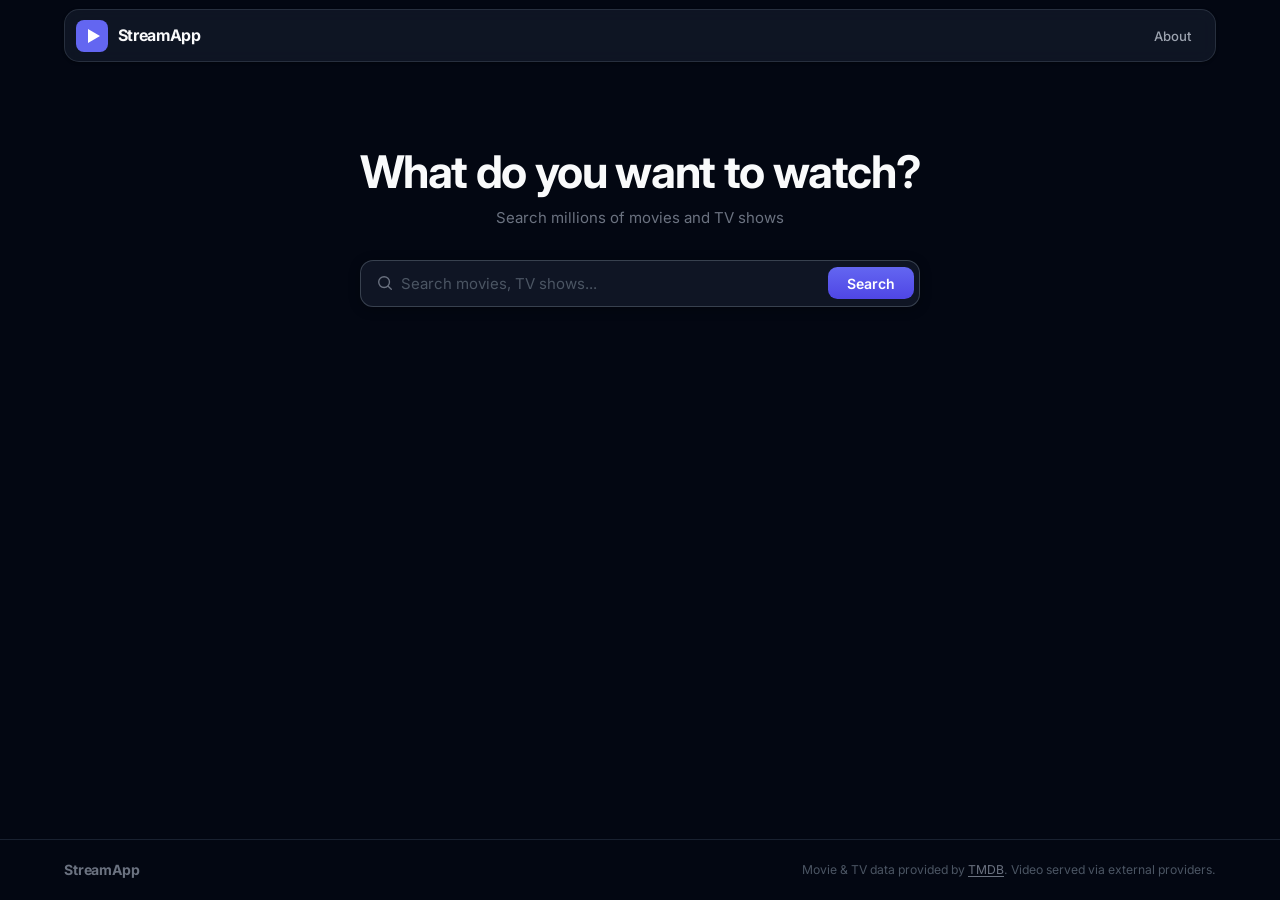
==== index.html @ 938700f7 "Published your App Replit-Commit-Author: Deployment Replit-Commit-Session-Id: 8861c700-a4ac-42d3-ba2" ====
<!DOCTYPE html>
<html lang="en">
<head>
  <meta charset="UTF-8" />
  <meta name="viewport" content="width=device-width, initial-scale=1.0" />
  <title>StreamApp — Watch Movies &amp; TV</title>
  <link rel="stylesheet" href="css/styles.css" />
  <link rel="preconnect" href="https://fonts.googleapis.com" />
  <link rel="preconnect" href="https://fonts.gstatic.com" crossorigin />
  <link href="https://fonts.googleapis.com/css2?family=Inter:wght@400;500;600;700&display=swap" rel="stylesheet" />
</head>
<body class="bg-gray-950 text-gray-100 min-h-screen flex flex-col">

  <!-- Navbar -->
  <header id="navbar">
    <div class="navbar-inner">
      <a href="#/" class="logo">
        <svg class="logo-icon" viewBox="0 0 32 32" fill="none" xmlns="http://www.w3.org/2000/svg">
          <rect width="32" height="32" rx="8" fill="#6366f1"/>
          <polygon points="12,9 24,16 12,23" fill="white"/>
        </svg>
        <span class="logo-text">StreamApp</span>
      </a>
      <nav>
        <a href="about.html" class="nav-link">About</a>
      </nav>
    </div>
  </header>

  <!-- App Shell — JS swaps content here -->
  <main id="app" class="flex-1 flex flex-col items-center px-4">

    <!-- ========== SEARCH VIEW (default) ========== -->
    <div id="view-search">

      <section class="search-hero">
        <h1 class="search-title">What do you want to watch?</h1>
        <p class="search-subtitle">Search millions of movies and TV shows</p>
        <form id="search-form" class="search-form" autocomplete="off">
          <div class="search-input-wrap">
            <svg class="search-icon" viewBox="0 0 20 20" fill="none" xmlns="http://www.w3.org/2000/svg">
              <circle cx="9" cy="9" r="6" stroke="#6b7280" stroke-width="1.5"/>
              <path d="M13.5 13.5L17 17" stroke="#6b7280" stroke-width="1.5" stroke-linecap="round"/>
            </svg>
            <input type="text" id="search-input" class="search-input" placeholder="Search movies, TV shows..." spellcheck="false" />
            <button type="submit" class="search-btn">Search</button>
          </div>
        </form>
      </section>

      <section id="results-section" class="results-section hidden">
        <div id="results-header" class="results-header">
          <span id="results-count" class="results-count"></span>
        </div>
        <div id="results-grid" class="results-grid"></div>
        <div id="load-more-wrap" class="load-more-wrap hidden">
          <button id="load-more-btn" class="load-more-btn">Load More</button>
        </div>
      </section>

      <div id="state-empty" class="state-message hidden">
        <svg viewBox="0 0 64 64" fill="none" xmlns="http://www.w3.org/2000/svg" class="state-icon">
          <circle cx="32" cy="32" r="28" stroke="#374151" stroke-width="2"/>
          <path d="M22 32h20M32 22v20" stroke="#374151" stroke-width="2" stroke-linecap="round"/>
        </svg>
        <p>No results found. Try a different search.</p>
      </div>
      <div id="state-loading" class="state-message hidden">
        <div class="spinner"></div>
        <p>Searching...</p>
      </div>
      <div id="state-error" class="state-message hidden">
        <p id="error-text">Something went wrong. Please try again.</p>
      </div>

    </div>
    <!-- END view-search -->

    <!-- ========== MEDIA VIEW (movie or TV) ========== -->
    <div id="view-media" class="view-media hidden">

      <!-- Back link -->
      <div class="media-back-row">
        <a href="#/" id="back-link" class="back-link">
          <svg viewBox="0 0 20 20" fill="none" width="16" height="16"><path d="M13 4L7 10l6 6" stroke="currentColor" stroke-width="1.5" stroke-linecap="round" stroke-linejoin="round"/></svg>
          Back to results
        </a>
      </div>

      <!-- uBlock warning banner (dismissible) -->
      <div id="ublock-banner" class="ublock-banner">
        <svg class="warning-icon" viewBox="0 0 20 20" fill="none" xmlns="http://www.w3.org/2000/svg">
          <path d="M10 2L18.66 17H1.34L10 2Z" stroke="#f59e0b" stroke-width="1.5" stroke-linejoin="round"/>
          <path d="M10 8v4" stroke="#f59e0b" stroke-width="1.5" stroke-linecap="round"/>
          <circle cx="10" cy="14.5" r="0.75" fill="#f59e0b"/>
        </svg>
        <span>Some sources may not work correctly without an ad blocker. We recommend <a href="https://ublockorigin.com" target="_blank" rel="noopener" class="ublock-link">uBlock Origin</a>.</span>
        <button id="ublock-dismiss" class="ublock-dismiss" aria-label="Dismiss">&times;</button>
      </div>

      <!-- Media Header -->
      <div class="media-header">
        <img id="media-poster" src="" alt="" class="media-poster" />
        <div id="media-poster-ph" class="media-poster-ph hidden"></div>
        <div class="media-meta">
          <div class="modal-badge-row">
            <span id="media-badge" class="modal-badge"></span>
            <span id="media-year" class="modal-year"></span>
            <span id="media-rating" class="media-rating"></span>
            <span id="media-genres" class="media-genres"></span>
          </div>
          <h1 id="media-title" class="media-title"></h1>
          <p id="media-overview" class="media-overview"></p>
        </div>
      </div>

      <!-- Source selector row -->
      <div class="source-row">
        <div class="server-group source-row-group">
          <label for="media-source-select">Source</label>
          <select id="media-source-select" class="server-select">
            <option value="alpha">Alpha (VidSrc.cc v2)</option>
            <option value="bravo">Bravo (VidSrc.cc v3)</option>
            <option value="charlie">Charlie (MoviesAPI Club)</option>
            <option value="delta">Delta (MoviesAPI To)</option>
            <option value="echo">Echo (vidsrc-embed.ru)</option>
            <option value="foxtrot">Foxtrot (vidsrc-embed.su)</option>
            <option value="golf">Golf (vidsrcme.su)</option>
            <option value="hotel">Hotel (vsrc.su)</option>
            <option value="india">India (Videasy — Default)</option>
            <option value="juliet">Juliet (Videasy — Netflix Skin)</option>
            <option value="kilo">Kilo (vidfast.pro)</option>
            <option value="lima">Lima (vidfast.in)</option>
            <option value="mike">Mike (vidfast.io)</option>
            <option value="november">November (vidfast.me)</option>
            <option value="oscar">Oscar (vidfast.net)</option>
            <option value="papa">Papa (vidfast.pm)</option>
            <option value="quebec">Quebec (vidfast.xyz)</option>
            <option value="romeo">Romeo (VidLink — Default)</option>
            <option value="sierra">Sierra (VidLink — JW Player)</option>
          </select>
        </div>
        <button id="newtab-btn" class="btn-secondary newtab-btn">
          <svg viewBox="0 0 20 20" fill="none" xmlns="http://www.w3.org/2000/svg" width="14" height="14" style="flex-shrink:0">
            <path d="M11 3H17V9" stroke="currentColor" stroke-width="1.5" stroke-linecap="round" stroke-linejoin="round"/>
            <path d="M17 3L9 11" stroke="currentColor" stroke-width="1.5" stroke-linecap="round"/>
            <path d="M9 5H4C3.44772 5 3 5.44772 3 6V16C3 16.5523 3.44772 17 4 17H14C14.5523 17 15 16.5523 15 16V11" stroke="currentColor" stroke-width="1.5" stroke-linecap="round"/>
          </svg>
          Open in New Tab
        </button>
      </div>

      <!-- Player -->
      <div class="player-section">
        <div class="iframe-wrap">
          <div class="iframe-spinner" id="iframe-spinner">
            <div class="spinner"></div>
          </div>
          <iframe id="player-iframe" src="" frameborder="0" allowfullscreen
            allow="encrypted-media; autoplay; fullscreen; picture-in-picture"
            title="Video Player"></iframe>
        </div>
      </div>

      <!-- TV: Season Tabs + Episode Grid -->
      <div id="tv-section" class="tv-section hidden">
        <div class="season-tabs-wrap">
          <div id="season-tabs" class="season-tabs"></div>
        </div>
        <div id="episodes-loading" class="state-message hidden">
          <div class="spinner"></div>
          <p>Loading episodes...</p>
        </div>
        <div id="episode-grid" class="episode-grid"></div>
      </div>

    </div>
    <!-- END view-media -->

  </main>

  <!-- Footer -->
  <footer class="site-footer">
    <div class="footer-inner">
      <span class="footer-logo">StreamApp</span>
      <span class="footer-copy">Movie &amp; TV data provided by <a href="https://www.themoviedb.org/" target="_blank" rel="noopener">TMDB</a>. Video served via external providers.</span>
    </div>
  </footer>

  <script src="js/app.js"></script>
</body>
</html>
---- css/styles.css ----
/* ============================================================
   StreamVault — style.css
   Dark theme inspired by Cruip Open React Template
   ============================================================ */

/* ---------- Reset & Base ---------- */
*, *::before, *::after { box-sizing: border-box; margin: 0; padding: 0; }

html { font-size: 15px; -webkit-font-smoothing: antialiased; }

body {
  font-family: 'Inter', system-ui, -apple-system, sans-serif;
  background-color: #030712;
  color: #f3f4f6;
  line-height: 1.6;
}

a { color: inherit; text-decoration: none; }
img { display: block; max-width: 100%; }
button { cursor: pointer; font-family: inherit; }
input, select { font-family: inherit; }

/* ---------- Utility ---------- */
.hidden { display: none !important; }
.flex { display: flex; }
.flex-col { flex-direction: column; }
.flex-1 { flex: 1; }
.items-center { align-items: center; }
.justify-center { justify-content: center; }
.min-h-screen { min-height: 100vh; }
.px-4 { padding-left: 1rem; padding-right: 1rem; }
.py-16 { padding-top: 4rem; padding-bottom: 4rem; }
.mt-3 { margin-top: 0.75rem; }
.text-sm { font-size: 0.875rem; }
.text-gray-400 { color: #9ca3af; }
.inline-flex { display: inline-flex; }
.gap-2 { gap: 0.5rem; }

/* ---------- Navbar ---------- */
#navbar {
  position: sticky;
  top: 0;
  z-index: 50;
  padding: 0.625rem 1rem;
  background: transparent;
}

.navbar-inner {
  max-width: 1152px;
  margin: 0 auto;
  display: flex;
  align-items: center;
  justify-content: space-between;
  height: 3.5rem;
  padding: 0 0.75rem;
  border-radius: 1rem;
  background: rgba(17, 24, 39, 0.85);
  backdrop-filter: blur(8px);
  -webkit-backdrop-filter: blur(8px);
  border: 1px solid rgba(55, 65, 81, 0.6);
  box-shadow: 0 1px 3px rgba(0,0,0,0.4);
}

.logo {
  display: flex;
  align-items: center;
  gap: 0.625rem;
  text-decoration: none;
}

.logo-icon {
  width: 32px;
  height: 32px;
  flex-shrink: 0;
}

.logo-text {
  font-size: 1.0625rem;
  font-weight: 700;
  color: #f9fafb;
  letter-spacing: -0.02em;
}

.nav-link {
  font-size: 0.875rem;
  font-weight: 500;
  color: #9ca3af;
  padding: 0.375rem 0.875rem;
  border-radius: 0.5rem;
  transition: color 0.15s, background 0.15s;
  text-decoration: none;
}

.nav-link:hover,
.nav-link.active {
  color: #f3f4f6;
  background: rgba(55, 65, 81, 0.5);
}

/* ---------- Search Hero ---------- */
.search-hero {
  display: flex;
  flex-direction: column;
  align-items: center;
  justify-content: center;
  padding: 5rem 0 3rem;
  width: 100%;
  max-width: 680px;
  text-align: center;
}

.search-title {
  font-size: clamp(1.75rem, 5vw, 3rem);
  font-weight: 700;
  letter-spacing: -0.03em;
  color: #f9fafb;
  margin-bottom: 0.5rem;
  line-height: 1.15;
}

.search-subtitle {
  font-size: 1rem;
  color: #6b7280;
  margin-bottom: 2rem;
}

.search-form {
  width: 100%;
}

.search-input-wrap {
  display: flex;
  align-items: center;
  background: rgba(17, 24, 39, 0.9);
  border: 1px solid rgba(75, 85, 99, 0.7);
  border-radius: 0.875rem;
  padding: 0.375rem 0.375rem 0.375rem 1rem;
  gap: 0.5rem;
  transition: border-color 0.2s, box-shadow 0.2s;
  box-shadow: 0 2px 12px rgba(0,0,0,0.3);
}

.search-input-wrap:focus-within {
  border-color: #6366f1;
  box-shadow: 0 0 0 3px rgba(99, 102, 241, 0.15), 0 2px 12px rgba(0,0,0,0.3);
}

.search-icon {
  width: 18px;
  height: 18px;
  flex-shrink: 0;
}

.search-input {
  flex: 1;
  background: transparent;
  border: none;
  outline: none;
  color: #f3f4f6;
  font-size: 1rem;
  padding: 0.5rem 0;
  min-width: 0;
}

.search-input::placeholder { color: #4b5563; }

.search-btn {
  background: linear-gradient(to bottom, #6366f1, #4f46e5);
  color: #fff;
  border: none;
  border-radius: 0.625rem;
  padding: 0.5rem 1.25rem;
  font-size: 0.9375rem;
  font-weight: 600;
  transition: opacity 0.15s, transform 0.1s;
  white-space: nowrap;
  flex-shrink: 0;
}

.search-btn:hover { opacity: 0.9; }
.search-btn:active { transform: scale(0.97); }

/* ---------- Results ---------- */
.results-section {
  width: 100%;
  max-width: 1152px;
  padding-bottom: 4rem;
}

.results-header {
  display: flex;
  align-items: center;
  justify-content: space-between;
  margin-bottom: 1.25rem;
  padding: 0 0.25rem;
}

.results-count {
  font-size: 0.875rem;
  color: #6b7280;
}

.results-grid {
  display: grid;
  grid-template-columns: repeat(5, 1fr);
  gap: 1rem;
}

@media (max-width: 1100px) {
  .results-grid { grid-template-columns: repeat(4, 1fr); }
}
@media (max-width: 860px) {
  .results-grid { grid-template-columns: repeat(3, 1fr); }
}
@media (max-width: 600px) {
  .results-grid {
    grid-template-columns: repeat(2, minmax(0, 1fr));
    gap: 0.625rem;
  }
  .card-body {
    padding: 0.5rem 0.625rem 0.625rem;
  }
  .card-title {
    font-size: 0.8125rem;
  }
  .card-year {
    font-size: 0.6875rem;
  }
}
}

/* ---------- Card ---------- */
.card {
  background: rgba(17, 24, 39, 0.8);
  border: 1px solid rgba(55, 65, 81, 0.5);
  border-radius: 0.875rem;
  overflow: hidden;
  cursor: pointer;
  transition: transform 0.2s, border-color 0.2s, box-shadow 0.2s;
  display: flex;
  flex-direction: column;
}

.card:hover {
  transform: translateY(-4px);
  border-color: rgba(99, 102, 241, 0.5);
  box-shadow: 0 8px 24px rgba(0,0,0,0.4);
}

.card-poster-wrap {
  position: relative;
  aspect-ratio: 2/3;
  background: #111827;
  overflow: hidden;
}

.card-poster {
  width: 100%;
  height: 100%;
  object-fit: cover;
  transition: transform 0.3s;
}

.card:hover .card-poster { transform: scale(1.04); }

.card-placeholder {
  width: 100%;
  height: 100%;
  display: flex;
  align-items: center;
  justify-content: center;
  background: linear-gradient(135deg, #1f2937 0%, #111827 100%);
  padding: 1rem;
  text-align: center;
  font-size: 0.8125rem;
  color: #6b7280;
  font-weight: 500;
  line-height: 1.4;
}

.card-type-badge {
  position: absolute;
  top: 0.5rem;
  left: 0.5rem;
  font-size: 0.6875rem;
  font-weight: 600;
  text-transform: uppercase;
  letter-spacing: 0.05em;
  padding: 0.2rem 0.5rem;
  border-radius: 0.375rem;
  backdrop-filter: blur(4px);
}

.badge-movie {
  background: rgba(99, 102, 241, 0.85);
  color: #e0e7ff;
}

.badge-tv {
  background: rgba(16, 185, 129, 0.85);
  color: #d1fae5;
}

.card-body {
  padding: 0.625rem 0.75rem 0.75rem;
  flex: 1;
  display: flex;
  flex-direction: column;
  gap: 0.2rem;
}

.card-title {
  font-size: 0.875rem;
  font-weight: 600;
  color: #f3f4f6;
  line-height: 1.35;
  display: -webkit-box;
  -webkit-line-clamp: 2;
  -webkit-box-orient: vertical;
  overflow: hidden;
}

.card-year {
  font-size: 0.75rem;
  color: #6b7280;
}

/* ---------- Load More ---------- */
.load-more-wrap {
  display: flex;
  justify-content: center;
  margin-top: 2rem;
}

.load-more-btn {
  background: rgba(17, 24, 39, 0.9);
  border: 1px solid rgba(75, 85, 99, 0.6);
  color: #d1d5db;
  padding: 0.625rem 2rem;
  border-radius: 0.625rem;
  font-size: 0.9375rem;
  font-weight: 500;
  transition: border-color 0.15s, color 0.15s, background 0.15s;
}

.load-more-btn:hover {
  border-color: #6366f1;
  color: #a5b4fc;
  background: rgba(99, 102, 241, 0.08);
}

/* ---------- State Messages ---------- */
.state-message {
  display: flex;
  flex-direction: column;
  align-items: center;
  gap: 1rem;
  padding: 4rem 1rem;
  color: #6b7280;
  font-size: 0.9375rem;
}

.state-icon {
  width: 64px;
  height: 64px;
  opacity: 0.4;
}

.spinner {
  width: 36px;
  height: 36px;
  border: 3px solid rgba(99, 102, 241, 0.2);
  border-top-color: #6366f1;
  border-radius: 50%;
  animation: spin 0.7s linear infinite;
}

@keyframes spin { to { transform: rotate(360deg); } }

/* ---------- Modal ---------- */
.modal-overlay {
  position: fixed;
  inset: 0;
  z-index: 100;
  background: rgba(3, 7, 18, 0.85);
  backdrop-filter: blur(4px);
  -webkit-backdrop-filter: blur(4px);
  display: flex;
  align-items: center;
  justify-content: center;
  padding: 1rem;
  animation: fadeIn 0.15s ease;
}

@keyframes fadeIn { from { opacity: 0; } to { opacity: 1; } }

.modal-box {
  background: #0f172a;
  border: 1px solid rgba(55, 65, 81, 0.7);
  border-radius: 1.25rem;
  width: 100%;
  max-width: 680px;
  max-height: 90vh;
  overflow-y: auto;
  position: relative;
  box-shadow: 0 24px 64px rgba(0,0,0,0.6);
  animation: slideUp 0.2s ease;
}

@keyframes slideUp {
  from { transform: translateY(16px); opacity: 0; }
  to   { transform: translateY(0);    opacity: 1; }
}

.modal-close {
  position: absolute;
  top: 0.875rem;
  right: 0.875rem;
  z-index: 10;
  background: rgba(55, 65, 81, 0.6);
  border: none;
  color: #9ca3af;
  width: 2rem;
  height: 2rem;
  border-radius: 50%;
  font-size: 1.25rem;
  line-height: 1;
  display: flex;
  align-items: center;
  justify-content: center;
  transition: background 0.15s, color 0.15s;
}

.modal-close:hover {
  background: rgba(99, 102, 241, 0.3);
  color: #f3f4f6;
}

.modal-content {
  display: flex;
  gap: 1.5rem;
  padding: 1.5rem;
}

@media (max-width: 520px) {
  .modal-content { flex-direction: column; }
}

.modal-poster-wrap {
  flex-shrink: 0;
  width: 140px;
}

@media (max-width: 520px) {
  .modal-poster-wrap { width: 100%; max-width: 160px; }
}

.modal-poster {
  width: 100%;
  border-radius: 0.625rem;
  aspect-ratio: 2/3;
  object-fit: cover;
  border: 1px solid rgba(55, 65, 81, 0.5);
}

.modal-poster-placeholder {
  width: 100%;
  aspect-ratio: 2/3;
  border-radius: 0.625rem;
  background: linear-gradient(135deg, #1f2937 0%, #111827 100%);
  border: 1px solid rgba(55, 65, 81, 0.5);
  display: flex;
  align-items: center;
  justify-content: center;
  padding: 0.75rem;
  text-align: center;
  font-size: 0.8125rem;
  color: #6b7280;
  font-weight: 500;
}

.modal-info {
  flex: 1;
  display: flex;
  flex-direction: column;
  gap: 0.875rem;
  min-width: 0;
}

.modal-badge-row {
  display: flex;
  align-items: center;
  gap: 0.5rem;
}

.modal-badge {
  font-size: 0.6875rem;
  font-weight: 600;
  text-transform: uppercase;
  letter-spacing: 0.05em;
  padding: 0.2rem 0.6rem;
  border-radius: 0.375rem;
}

.modal-year {
  font-size: 0.875rem;
  color: #6b7280;
}

.modal-title {
  font-size: 1.375rem;
  font-weight: 700;
  letter-spacing: -0.02em;
  color: #f9fafb;
  line-height: 1.25;
}

.modal-overview {
  font-size: 0.875rem;
  color: #9ca3af;
  line-height: 1.6;
  display: -webkit-box;
  -webkit-line-clamp: 4;
  -webkit-box-orient: vertical;
  overflow: hidden;
}

/* TV Controls */
.tv-controls { }

.tv-inputs {
  display: flex;
  gap: 0.75rem;
}

.input-group {
  display: flex;
  flex-direction: column;
  gap: 0.3rem;
}

.input-group label {
  font-size: 0.75rem;
  font-weight: 500;
  color: #9ca3af;
  text-transform: uppercase;
  letter-spacing: 0.05em;
}

.num-input {
  width: 80px;
  background: rgba(17, 24, 39, 0.9);
  border: 1px solid rgba(75, 85, 99, 0.6);
  border-radius: 0.5rem;
  color: #f3f4f6;
  padding: 0.4rem 0.625rem;
  font-size: 0.9375rem;
  font-weight: 600;
  outline: none;
  transition: border-color 0.15s;
  -moz-appearance: textfield;
}

.num-input::-webkit-inner-spin-button,
.num-input::-webkit-outer-spin-button { -webkit-appearance: none; }

.num-input:focus { border-color: #6366f1; }

/* Server Select */
.server-group {
  display: flex;
  flex-direction: column;
  gap: 0.3rem;
}

.server-group label {
  font-size: 0.75rem;
  font-weight: 500;
  color: #9ca3af;
  text-transform: uppercase;
  letter-spacing: 0.05em;
}

.server-select {
  background: rgba(17, 24, 39, 0.9);
  border: 1px solid rgba(75, 85, 99, 0.6);
  border-radius: 0.5rem;
  color: #f3f4f6;
  padding: 0.5rem 0.75rem;
  font-size: 0.9375rem;
  outline: none;
  transition: border-color 0.15s;
  cursor: pointer;
  width: 100%;
  appearance: none;
  -webkit-appearance: none;
  background-image: url("data:image/svg+xml,%3Csvg xmlns='http://www.w3.org/2000/svg' width='12' height='8' viewBox='0 0 12 8'%3E%3Cpath d='M1 1l5 5 5-5' stroke='%236b7280' stroke-width='1.5' fill='none' stroke-linecap='round' stroke-linejoin='round'/%3E%3C/svg%3E");
  background-repeat: no-repeat;
  background-position: right 0.75rem center;
  padding-right: 2.25rem;
}

.server-select:focus { border-color: #6366f1; }

/* Warning Banner */
.warning-banner {
  display: flex;
  align-items: flex-start;
  gap: 0.625rem;
  background: rgba(245, 158, 11, 0.08);
  border: 1px solid rgba(245, 158, 11, 0.25);
  border-radius: 0.625rem;
  padding: 0.625rem 0.875rem;
  font-size: 0.8125rem;
  color: #fcd34d;
  line-height: 1.5;
}

.warning-icon {
  width: 18px;
  height: 18px;
  flex-shrink: 0;
  margin-top: 1px;
}

.warning-banner strong { color: #fbbf24; }

/* Modal Actions */
.modal-actions {
  display: flex;
  align-items: center;
  gap: 0.75rem;
  flex-wrap: wrap;
}

/* ---------- Buttons ---------- */
.btn-primary {
  display: inline-flex;
  align-items: center;
  gap: 0.5rem;
  background: linear-gradient(to bottom, #6366f1, #4f46e5);
  color: #fff;
  border: none;
  border-radius: 0.625rem;
  padding: 0.625rem 1.375rem;
  font-size: 0.9375rem;
  font-weight: 600;
  transition: opacity 0.15s, transform 0.1s;
  text-decoration: none;
  cursor: pointer;
}

.btn-primary:hover { opacity: 0.9; }
.btn-primary:active { transform: scale(0.97); }

.btn-icon {
  width: 16px;
  height: 16px;
  flex-shrink: 0;
}

.btn-secondary {
  background: rgba(55, 65, 81, 0.5);
  border: 1px solid rgba(75, 85, 99, 0.5);
  color: #9ca3af;
  border-radius: 0.625rem;
  padding: 0.625rem 1rem;
  font-size: 0.875rem;
  font-weight: 500;
  transition: background 0.15s, color 0.15s;
}

.btn-secondary:hover {
  background: rgba(75, 85, 99, 0.5);
  color: #d1d5db;
}

/* ---------- Footer ---------- */
.site-footer {
  border-top: 1px solid rgba(31, 41, 55, 0.8);
  padding: 1.25rem 1rem;
}

.footer-inner {
  max-width: 1152px;
  margin: 0 auto;
  display: flex;
  align-items: center;
  justify-content: space-between;
  gap: 1rem;
  flex-wrap: wrap;
}

.footer-logo {
  font-size: 0.9375rem;
  font-weight: 700;
  color: #6b7280;
  letter-spacing: -0.01em;
}

.footer-copy {
  font-size: 0.8125rem;
  color: #4b5563;
}

.footer-copy a {
  color: #6b7280;
  text-decoration: underline;
  text-underline-offset: 2px;
  transition: color 0.15s;
}

.footer-copy a:hover { color: #9ca3af; }

/* ---------- About Page ---------- */
.about-container {
  width: 100%;
  max-width: 680px;
  display: flex;
  flex-direction: column;
  gap: 1.25rem;
}

.about-title {
  font-size: clamp(1.75rem, 5vw, 2.5rem);
  font-weight: 700;
  letter-spacing: -0.03em;
  color: #f9fafb;
  margin-bottom: 0.5rem;
}

.about-card {
  background: rgba(17, 24, 39, 0.8);
  border: 1px solid rgba(55, 65, 81, 0.5);
  border-radius: 1rem;
  padding: 1.5rem;
  display: flex;
  flex-direction: column;
  gap: 0.75rem;
}

.about-section-title {
  font-size: 1.0625rem;
  font-weight: 600;
  color: #f3f4f6;
  letter-spacing: -0.01em;
}

.about-card p {
  font-size: 0.9375rem;
  color: #9ca3af;
  line-height: 1.7;
}

.about-link {
  color: #818cf8;
  text-decoration: underline;
  text-underline-offset: 2px;
  transition: color 0.15s;
}

.about-link:hover { color: #a5b4fc; }

.tmdb-badge {
  display: flex;
  align-items: center;
  gap: 0.875rem;
  background: rgba(3, 7, 18, 0.5);
  border: 1px solid rgba(55, 65, 81, 0.4);
  border-radius: 0.625rem;
  padding: 0.75rem 1rem;
  font-size: 0.8125rem;
  color: #6b7280;
}

.tmdb-logo {
  height: 20px;
  width: auto;
  flex-shrink: 0;
  filter: brightness(0.8);
}

.server-list {
  list-style: none;
  display: flex;
  flex-direction: column;
  gap: 0.5rem;
  font-size: 0.9375rem;
  color: #9ca3af;
}

.server-list li {
  display: flex;
  align-items: center;
  gap: 0.5rem;
}

.server-list li::before {
  content: '';
  width: 6px;
  height: 6px;
  border-radius: 50%;
  background: #6366f1;
  flex-shrink: 0;
}

.server-name {
  font-weight: 600;
  color: #c7d2fe;
}

.about-back {
  margin-top: 0.5rem;
}

/* ---------- Scrollbar ---------- */
::-webkit-scrollbar { width: 6px; height: 6px; }
::-webkit-scrollbar-track { background: #030712; }
::-webkit-scrollbar-thumb { background: #1f2937; border-radius: 3px; }
::-webkit-scrollbar-thumb:hover { background: #374151; }
/* ============================================================
   StreamApp — styles.css ADDITIONS
   Player overlay & iframe container
   ============================================================ */

/* ---------- Player Overlay ---------- */
.player-overlay {
  position: fixed;
  inset: 0;
  z-index: 200;
  background: rgba(3, 7, 18, 0.96);
  backdrop-filter: blur(6px);
  -webkit-backdrop-filter: blur(6px);
  display: flex;
  align-items: center;
  justify-content: center;
  padding: 0.75rem;
  animation: fadeIn 0.15s ease;
}

.player-box {
  background: #0a0f1e;
  border: 1px solid rgba(55, 65, 81, 0.7);
  border-radius: 1.25rem;
  width: 100%;
  max-width: 1100px;
  max-height: 96vh;
  overflow-y: auto;
  display: flex;
  flex-direction: column;
  box-shadow: 0 32px 80px rgba(0,0,0,0.7);
  animation: slideUp 0.2s ease;
}

/* ---------- Player Header ---------- */
.player-header {
  display: flex;
  align-items: center;
  justify-content: space-between;
  padding: 0.875rem 1.125rem;
  border-bottom: 1px solid rgba(55, 65, 81, 0.4);
  gap: 0.75rem;
  flex-shrink: 0;
}

.player-header-left {
  display: flex;
  align-items: center;
  gap: 0.75rem;
  min-width: 0;
}

.player-thumb {
  width: 36px;
  height: 54px;
  object-fit: cover;
  border-radius: 0.375rem;
  border: 1px solid rgba(55, 65, 81, 0.5);
  flex-shrink: 0;
}

.player-meta {
  display: flex;
  flex-direction: column;
  gap: 0.2rem;
  min-width: 0;
}

.player-title-row {
  display: flex;
  align-items: center;
  gap: 0.4rem;
}

.player-title-text {
  font-size: 1rem;
  font-weight: 700;
  color: #f9fafb;
  letter-spacing: -0.01em;
  white-space: nowrap;
  overflow: hidden;
  text-overflow: ellipsis;
}

.player-close-btn {
  position: static;
  flex-shrink: 0;
  margin-left: auto;
}

/* ---------- 16:9 iframe container ---------- */
.iframe-wrap {
  position: relative;
  width: 100%;
  padding-bottom: 56.25%;
  background: #000;
  flex-shrink: 0;
}

.iframe-wrap iframe {
  position: absolute;
  inset: 0;
  width: 100%;
  height: 100%;
  border: none;
}

.iframe-spinner {
  position: absolute;
  inset: 0;
  z-index: 5;
  display: flex;
  align-items: center;
  justify-content: center;
  background: rgba(3, 7, 18, 0.7);
  pointer-events: none;
}

/* ---------- Player Controls Bar ---------- */
.player-controls {
  display: flex;
  align-items: flex-end;
  gap: 0.875rem;
  padding: 0.875rem 1.125rem;
  border-top: 1px solid rgba(55, 65, 81, 0.4);
  flex-wrap: wrap;
  flex-shrink: 0;
}

.player-tv-controls {
  display: flex;
  gap: 0.75rem;
  align-items: flex-end;
}

.player-source-group {
  display: flex;
  flex-direction: column;
  gap: 0.3rem;
  flex: 1;
  min-width: 180px;
}

.player-source-group label {
  font-size: 0.75rem;
  font-weight: 500;
  color: #9ca3af;
  text-transform: uppercase;
  letter-spacing: 0.05em;
}

.player-source-select {
  max-width: 320px;
}

.player-newtab-btn {
  display: inline-flex;
  align-items: center;
  gap: 0.4rem;
  white-space: nowrap;
  flex-shrink: 0;
  align-self: flex-end;
}

@media (max-width: 600px) {
  .player-controls {
    flex-direction: column;
    align-items: stretch;
  }
  .player-source-select { max-width: 100%; }
  .player-newtab-btn { justify-content: center; }
  .player-header { flex-wrap: wrap; }
}
/* ============================================================
   StreamApp — styles.css ADDITIONS
   Media page, episode grid, season tabs, uBlock banner
   ============================================================ */

/* ---------- View Media ---------- */
.view-media {
  width: 100%;
  max-width: 1152px;
  padding-bottom: 3rem;
}

/* ---------- Back Link ---------- */
.media-back-row {
  padding: 1rem 0 0.5rem;
}

.back-link {
  display: inline-flex;
  align-items: center;
  gap: 0.35rem;
  font-size: 0.875rem;
  font-weight: 500;
  color: #9ca3af;
  transition: color 0.15s;
  text-decoration: none;
}

.back-link:hover { color: #c7d2fe; }

/* ---------- uBlock Banner ---------- */
.ublock-banner {
  display: flex;
  align-items: center;
  gap: 0.625rem;
  background: rgba(245, 158, 11, 0.08);
  border: 1px solid rgba(245, 158, 11, 0.25);
  border-radius: 0.625rem;
  padding: 0.625rem 0.875rem;
  font-size: 0.8125rem;
  color: #fcd34d;
  line-height: 1.5;
  margin-bottom: 1rem;
}

.ublock-link {
  color: #fbbf24;
  text-decoration: underline;
  text-underline-offset: 2px;
  font-weight: 600;
}

.ublock-link:hover { color: #fde68a; }

.ublock-dismiss {
  margin-left: auto;
  background: none;
  border: none;
  color: #fcd34d;
  font-size: 1.25rem;
  line-height: 1;
  cursor: pointer;
  padding: 0.25rem;
  opacity: 0.6;
  transition: opacity 0.15s;
  flex-shrink: 0;
}

.ublock-dismiss:hover { opacity: 1; }

/* ---------- Media Header ---------- */
.media-header {
  display: flex;
  gap: 1.5rem;
  margin-bottom: 1.25rem;
}

.media-poster {
  width: 160px;
  flex-shrink: 0;
  border-radius: 0.75rem;
  aspect-ratio: 2/3;
  object-fit: cover;
  border: 1px solid rgba(55, 65, 81, 0.5);
}

.media-poster-ph {
  width: 160px;
  flex-shrink: 0;
  aspect-ratio: 2/3;
  border-radius: 0.75rem;
  background: linear-gradient(135deg, #1f2937 0%, #111827 100%);
  border: 1px solid rgba(55, 65, 81, 0.5);
  display: flex;
  align-items: center;
  justify-content: center;
  padding: 0.75rem;
  text-align: center;
  font-size: 0.8125rem;
  color: #6b7280;
  font-weight: 500;
}

.media-meta {
  flex: 1;
  display: flex;
  flex-direction: column;
  gap: 0.5rem;
  min-width: 0;
  padding-top: 0.25rem;
}

.media-title {
  font-size: 1.75rem;
  font-weight: 700;
  letter-spacing: -0.02em;
  color: #f9fafb;
  line-height: 1.2;
}

.media-overview {
  font-size: 0.9rem;
  color: #9ca3af;
  line-height: 1.65;
  display: -webkit-box;
  -webkit-line-clamp: 4;
  -webkit-box-orient: vertical;
  overflow: hidden;
}

.media-rating {
  font-size: 0.8125rem;
  color: #fbbf24;
  font-weight: 600;
}

.media-genres {
  font-size: 0.8125rem;
  color: #6b7280;
}

@media (max-width: 580px) {
  .media-header { flex-direction: column; align-items: flex-start; }
  .media-poster { width: 120px; }
  .media-poster-ph { width: 120px; }
  .media-title { font-size: 1.375rem; }
}

/* ---------- Source Row ---------- */
.source-row {
  display: flex;
  align-items: flex-end;
  gap: 0.875rem;
  margin-bottom: 1rem;
  flex-wrap: wrap;
}

.source-row-group {
  flex: 1;
  min-width: 200px;
  max-width: 360px;
}

.newtab-btn {
  display: inline-flex;
  align-items: center;
  gap: 0.4rem;
  white-space: nowrap;
  flex-shrink: 0;
}

/* ---------- Player Section ---------- */
.player-section {
  margin-bottom: 1.5rem;
}

.iframe-wrap {
  position: relative;
  width: 100%;
  padding-bottom: 56.25%;
  background: #000;
  border-radius: 0.75rem;
  overflow: hidden;
  border: 1px solid rgba(55, 65, 81, 0.4);
}

.iframe-wrap iframe {
  position: absolute;
  inset: 0;
  width: 100%;
  height: 100%;
  border: none;
}

.iframe-spinner {
  position: absolute;
  inset: 0;
  z-index: 5;
  display: flex;
  align-items: center;
  justify-content: center;
  background: rgba(3, 7, 18, 0.7);
  pointer-events: none;
}

/* ---------- Season Tabs ---------- */
.season-tabs-wrap {
  margin-bottom: 1rem;
  overflow-x: auto;
  -webkit-overflow-scrolling: touch;
  scrollbar-width: none;
}

.season-tabs-wrap::-webkit-scrollbar { display: none; }

.season-tabs {
  display: flex;
  gap: 0.5rem;
  padding: 0.25rem 0;
}

.season-tab {
  background: rgba(17, 24, 39, 0.8);
  border: 1px solid rgba(55, 65, 81, 0.5);
  color: #9ca3af;
  padding: 0.5rem 1.125rem;
  border-radius: 0.625rem;
  font-size: 0.875rem;
  font-weight: 600;
  white-space: nowrap;
  cursor: pointer;
  transition: background 0.15s, color 0.15s, border-color 0.15s;
  flex-shrink: 0;
}

.season-tab:hover {
  color: #f3f4f6;
  border-color: rgba(99, 102, 241, 0.4);
}

.season-tab-active {
  background: rgba(99, 102, 241, 0.15);
  border-color: #6366f1;
  color: #a5b4fc;
}

/* ---------- Episode Grid ---------- */
.episode-grid {
  display: grid;
  grid-template-columns: repeat(auto-fill, minmax(300px, 1fr));
  gap: 0.875rem;
}

@media (max-width: 400px) {
  .episode-grid { grid-template-columns: 1fr; }
}

.ep-card {
  display: flex;
  gap: 0.875rem;
  background: rgba(17, 24, 39, 0.7);
  border: 1px solid rgba(55, 65, 81, 0.4);
  border-radius: 0.75rem;
  overflow: hidden;
  cursor: pointer;
  transition: border-color 0.2s, box-shadow 0.2s, transform 0.15s;
  padding: 0.625rem;
}

.ep-card:hover {
  border-color: rgba(99, 102, 241, 0.5);
  box-shadow: 0 4px 16px rgba(0,0,0,0.3);
  transform: translateY(-2px);
}

.ep-card-active {
  border-color: #6366f1;
  background: rgba(99, 102, 241, 0.08);
  box-shadow: 0 0 0 2px rgba(99, 102, 241, 0.2);
}

.ep-thumb-wrap {
  position: relative;
  width: 140px;
  flex-shrink: 0;
  aspect-ratio: 16/9;
  border-radius: 0.5rem;
  overflow: hidden;
  background: #111827;
}

.ep-thumb {
  width: 100%;
  height: 100%;
  object-fit: cover;
}

.ep-thumb-ph {
  width: 100%;
  height: 100%;
  display: flex;
  align-items: center;
  justify-content: center;
  background: linear-gradient(135deg, #1f2937 0%, #111827 100%);
}

.ep-number {
  position: absolute;
  bottom: 0.3rem;
  left: 0.3rem;
  font-size: 0.6875rem;
  font-weight: 700;
  background: rgba(0,0,0,0.75);
  color: #e5e7eb;
  padding: 0.1rem 0.4rem;
  border-radius: 0.25rem;
  letter-spacing: 0.03em;
}

.ep-info {
  flex: 1;
  display: flex;
  flex-direction: column;
  gap: 0.3rem;
  min-width: 0;
  padding: 0.125rem 0;
}

.ep-title {
  font-size: 0.875rem;
  font-weight: 600;
  color: #f3f4f6;
  line-height: 1.3;
  display: -webkit-box;
  -webkit-line-clamp: 2;
  -webkit-box-orient: vertical;
  overflow: hidden;
}

.ep-desc {
  font-size: 0.75rem;
  color: #6b7280;
  line-height: 1.5;
  display: -webkit-box;
  -webkit-line-clamp: 3;
  -webkit-box-orient: vertical;
  overflow: hidden;
}

@media (max-width: 480px) {
  .ep-thumb-wrap { width: 100px; }
}

/* ---------- TV Section ---------- */
.tv-section {
  margin-top: 0.5rem;
}
/* ============================================================
   About Page — additions
   ============================================================ */

/* Two-column layout for Data & Playback cards */
.about-two-col {
  display: grid;
  grid-template-columns: 1fr 1fr;
  gap: 1.25rem;
}
@media (max-width: 520px) {
  .about-two-col { grid-template-columns: 1fr; }
}

/* Source name pills */
.about-source-pill {
  font-size: 0.8125rem;
  font-weight: 600;
  color: #c7d2fe;
  background: rgba(99, 102, 241, 0.12);
  border: 1px solid rgba(99, 102, 241, 0.25);
  border-radius: 0.5rem;
  padding: 0.25rem 0.625rem;
  letter-spacing: 0.01em;
}

/* Technical card key/value grid */
.about-tech-grid {
  display: flex;
  flex-direction: column;
  gap: 0.5rem;
}
.about-tech-row {
  display: flex;
  gap: 1rem;
  font-size: 0.875rem;
  line-height: 1.5;
}
.about-tech-key {
  font-weight: 600;
  color: #6b7280;
  min-width: 70px;
  flex-shrink: 0;
}
.about-tech-val {
  color: #9ca3af;
}
/* Fix for mobile "zoomed in" / edge-to-edge issue */
@media (max-width: 600px) {
  /* 1. Ensure the main container doesn't allow horizontal scroll */
  body {
    overflow-x: hidden;
    width: 100%;
  }

  /* 2. Force the hero to stay within the screen with a 1rem gap on each side */
  .search-hero {
    padding-left: 1rem !important;
    padding-right: 1rem !important;
    width: 100% !important;
    max-width: 100vw !important;
    box-sizing: border-box;
  }

  /* 3. Ensure the search bar itself doesn't overflow */
  .search-input-wrap {
    width: 100%;
    margin: 0 auto;
  }

  /* 4. Fix the results grid cutting off */
  .results-section {
    padding-left: 1rem !important;
    padding-right: 1rem !important;
    width: 100% !important;
    box-sizing: border-box;
  }

  .results-grid {
    gap: 0.75rem; /* Slightly tighter gap for small screens */
  }
}
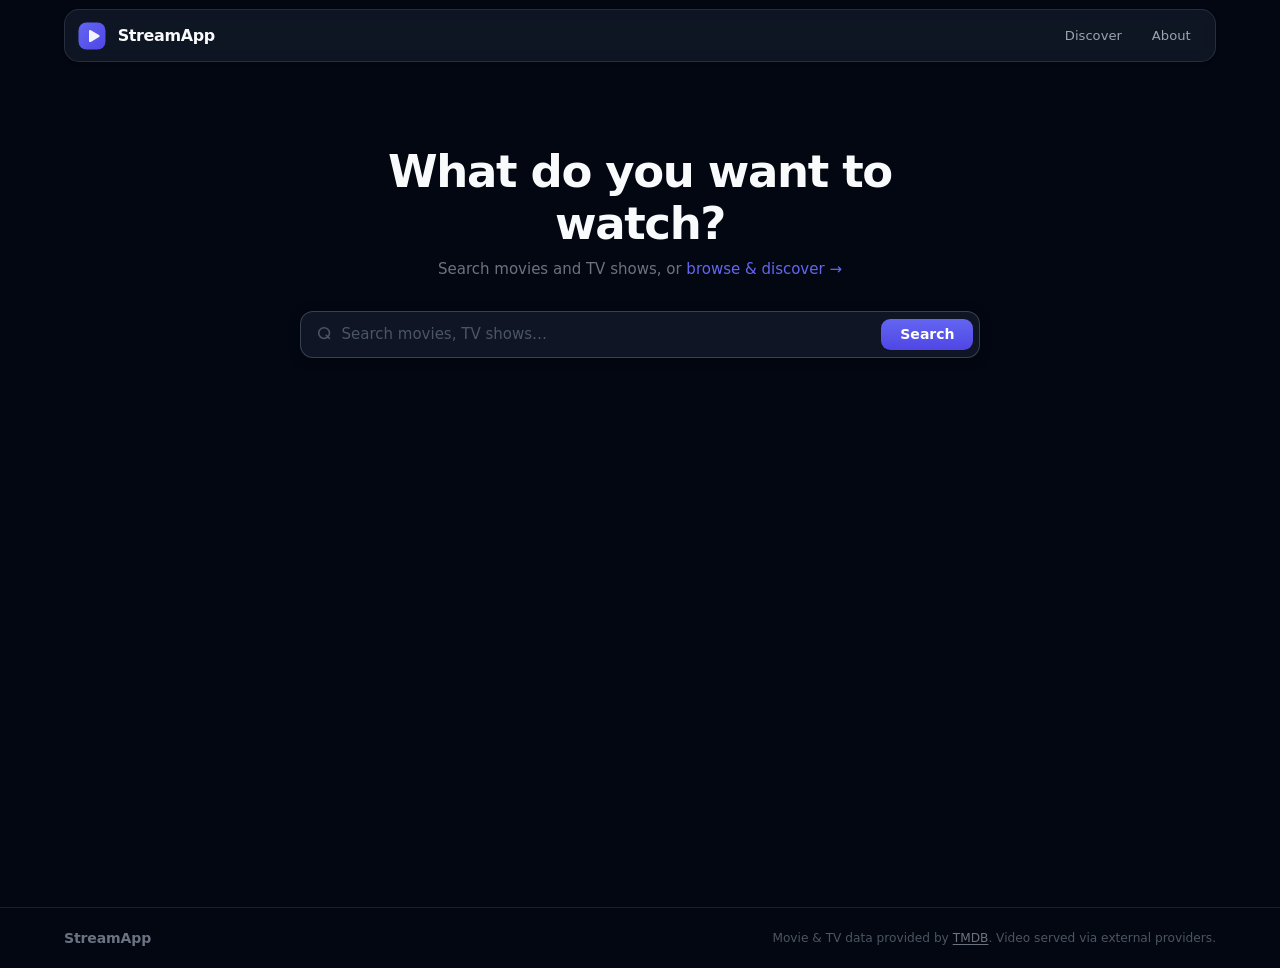
==== commit beac2e89: "Published your App Replit-Commit-Author: Deployment Replit-Commit-Session-Id: 8861c700-a4ac-42d3-ba2" ====
--- a/index.html
+++ b/index.html
@@ -3,54 +3,88 @@
 <head>
   <meta charset="UTF-8" />
   <meta name="viewport" content="width=device-width, initial-scale=1.0" />
-  <title>StreamApp — Watch Movies &amp; TV</title>
+  <title>StreamApp — Watch Movies & TV</title>
   <link rel="stylesheet" href="css/styles.css" />
-  <link rel="preconnect" href="https://fonts.googleapis.com" />
-  <link rel="preconnect" href="https://fonts.gstatic.com" crossorigin />
-  <link href="https://fonts.googleapis.com/css2?family=Inter:wght@400;500;600;700&display=swap" rel="stylesheet" />
 </head>
-<body class="bg-gray-950 text-gray-100 min-h-screen flex flex-col">
-
-  <!-- Navbar -->
-  <header id="navbar">
+<body>
+
+  <!-- ===== NAVBAR ===== -->
+  <nav id="navbar">
     <div class="navbar-inner">
       <a href="#/" class="logo">
-        <svg class="logo-icon" viewBox="0 0 32 32" fill="none" xmlns="http://www.w3.org/2000/svg">
-          <rect width="32" height="32" rx="8" fill="#6366f1"/>
-          <polygon points="12,9 24,16 12,23" fill="white"/>
+        <svg class="logo-icon" viewBox="0 0 32 32" aria-hidden="true">
+          <defs>
+            <linearGradient id="lg" x1="0" y1="0" x2="1" y2="1">
+              <stop offset="0" stop-color="#6366f1"/>
+              <stop offset="1" stop-color="#4f46e5"/>
+            </linearGradient>
+          </defs>
+          <rect x="2.5" y="2.5" width="27" height="27" rx="8" fill="url(#lg)"/>
+          <path d="M13 11.2c0-.9 1-1.5 1.8-1l8.2 4.8c.8.5.8 1.6 0 2.1l-8.2 4.8c-.8.5-1.8-.1-1.8-1z" fill="white" opacity="0.92"/>
         </svg>
         <span class="logo-text">StreamApp</span>
       </a>
-      <nav>
+      <div style="display:flex;gap:0.25rem;align-items:center;">
+        <a href="#/discover" id="nav-discover" class="nav-link">Discover</a>
         <a href="about.html" class="nav-link">About</a>
-      </nav>
-    </div>
-  </header>
-
-  <!-- App Shell — JS swaps content here -->
-  <main id="app" class="flex-1 flex flex-col items-center px-4">
-
-    <!-- ========== SEARCH VIEW (default) ========== -->
-    <div id="view-search">
-
-      <section class="search-hero">
+      </div>
+    </div>
+  </nav>
+
+  <!-- ===== MAIN WRAPPER ===== -->
+  <main style="display:flex;flex-direction:column;align-items:center;padding:0 1rem;min-height:calc(100vh - 64px);">
+
+    <!-- ===== VIEW: SEARCH ===== -->
+    <div id="view-search" style="width:100%;display:flex;flex-direction:column;align-items:center;">
+
+      <div class="search-hero">
         <h1 class="search-title">What do you want to watch?</h1>
-        <p class="search-subtitle">Search millions of movies and TV shows</p>
-        <form id="search-form" class="search-form" autocomplete="off">
+        <p class="search-subtitle">
+          Search movies and TV shows, or
+          <a href="#/discover" style="color:#6366f1;font-weight:500;transition:color 0.15s;">browse &amp; discover →</a>
+        </p>
+        <form id="search-form" class="search-form" role="search">
           <div class="search-input-wrap">
-            <svg class="search-icon" viewBox="0 0 20 20" fill="none" xmlns="http://www.w3.org/2000/svg">
-              <circle cx="9" cy="9" r="6" stroke="#6b7280" stroke-width="1.5"/>
-              <path d="M13.5 13.5L17 17" stroke="#6b7280" stroke-width="1.5" stroke-linecap="round"/>
+            <svg class="search-icon" viewBox="0 0 20 20" fill="none" stroke="#4b5563" stroke-width="1.75">
+              <circle cx="9" cy="9" r="6"/><path d="M15 15l-3.5-3.5" stroke-linecap="round"/>
             </svg>
-            <input type="text" id="search-input" class="search-input" placeholder="Search movies, TV shows..." spellcheck="false" />
+            <input
+              id="search-input"
+              class="search-input"
+              type="search"
+              placeholder="Search movies, TV shows…"
+              autocomplete="off"
+              aria-label="Search query"
+            />
             <button type="submit" class="search-btn">Search</button>
           </div>
         </form>
+      </div>
+
+      <!-- Continue Watching -->
+      <section id="cw-section" class="cw-section hidden">
+        <div class="cw-header">
+          <span class="cw-title">Continue Watching</span>
+        </div>
+        <div class="cw-row-wrap">
+          <div id="cw-row" class="cw-row"></div>
+        </div>
       </section>
 
-      <section id="results-section" class="results-section hidden">
-        <div id="results-header" class="results-header">
-          <span id="results-count" class="results-count"></span>
+      <div id="state-loading" class="state-message hidden" aria-live="polite">
+        <div class="spinner"></div>
+        <p>Searching…</p>
+      </div>
+      <div id="state-empty" class="state-message hidden" aria-live="polite">
+        <p>No results found. Try a different title.</p>
+      </div>
+      <div id="state-error" class="state-message hidden" aria-live="assertive">
+        <p id="error-text">Something went wrong.</p>
+      </div>
+
+      <section id="results-section" class="results-section hidden" aria-label="Search results">
+        <div class="results-header">
+          <p id="results-count" class="results-count"></p>
         </div>
         <div id="results-grid" class="results-grid"></div>
         <div id="load-more-wrap" class="load-more-wrap hidden">
@@ -58,128 +92,152 @@
         </div>
       </section>
 
-      <div id="state-empty" class="state-message hidden">
-        <svg viewBox="0 0 64 64" fill="none" xmlns="http://www.w3.org/2000/svg" class="state-icon">
-          <circle cx="32" cy="32" r="28" stroke="#374151" stroke-width="2"/>
-          <path d="M22 32h20M32 22v20" stroke="#374151" stroke-width="2" stroke-linecap="round"/>
-        </svg>
-        <p>No results found. Try a different search.</p>
-      </div>
-      <div id="state-loading" class="state-message hidden">
-        <div class="spinner"></div>
-        <p>Searching...</p>
-      </div>
-      <div id="state-error" class="state-message hidden">
-        <p id="error-text">Something went wrong. Please try again.</p>
-      </div>
-
-    </div>
-    <!-- END view-search -->
-
-    <!-- ========== MEDIA VIEW (movie or TV) ========== -->
+    </div>
+
+    <!-- ===== VIEW: MEDIA ===== -->
     <div id="view-media" class="view-media hidden">
 
-      <!-- Back link -->
+      <div id="ublock-banner" class="ublock-banner hidden">
+        <span>⚠️ For the best experience, use <strong>uBlock Origin</strong> to block ads and pop-ups.</span>
+        <button id="ublock-dismiss" class="ublock-dismiss" aria-label="Dismiss">✕</button>
+      </div>
+
       <div class="media-back-row">
-        <a href="#/" id="back-link" class="back-link">
-          <svg viewBox="0 0 20 20" fill="none" width="16" height="16"><path d="M13 4L7 10l6 6" stroke="currentColor" stroke-width="1.5" stroke-linecap="round" stroke-linejoin="round"/></svg>
-          Back to results
-        </a>
-      </div>
-
-      <!-- uBlock warning banner (dismissible) -->
-      <div id="ublock-banner" class="ublock-banner">
-        <svg class="warning-icon" viewBox="0 0 20 20" fill="none" xmlns="http://www.w3.org/2000/svg">
-          <path d="M10 2L18.66 17H1.34L10 2Z" stroke="#f59e0b" stroke-width="1.5" stroke-linejoin="round"/>
-          <path d="M10 8v4" stroke="#f59e0b" stroke-width="1.5" stroke-linecap="round"/>
-          <circle cx="10" cy="14.5" r="0.75" fill="#f59e0b"/>
-        </svg>
-        <span>Some sources may not work correctly without an ad blocker. We recommend <a href="https://ublockorigin.com" target="_blank" rel="noopener" class="ublock-link">uBlock Origin</a>.</span>
-        <button id="ublock-dismiss" class="ublock-dismiss" aria-label="Dismiss">&times;</button>
-      </div>
-
-      <!-- Media Header -->
+        <a href="#/" class="back-link">← Back to Search</a>
+      </div>
+
       <div class="media-header">
-        <img id="media-poster" src="" alt="" class="media-poster" />
-        <div id="media-poster-ph" class="media-poster-ph hidden"></div>
+        <div class="media-poster-col">
+          <img id="media-poster" class="media-poster hidden" alt="" />
+          <div id="media-poster-ph" class="media-poster-ph hidden"></div>
+        </div>
         <div class="media-meta">
-          <div class="modal-badge-row">
-            <span id="media-badge" class="modal-badge"></span>
-            <span id="media-year" class="modal-year"></span>
-            <span id="media-rating" class="media-rating"></span>
-            <span id="media-genres" class="media-genres"></span>
-          </div>
-          <h1 id="media-title" class="media-title"></h1>
-          <p id="media-overview" class="media-overview"></p>
-        </div>
-      </div>
-
-      <!-- Source selector row -->
-      <div class="source-row">
-        <div class="server-group source-row-group">
-          <label for="media-source-select">Source</label>
-          <select id="media-source-select" class="server-select">
-            <option value="alpha">Alpha (VidSrc.cc v2)</option>
-            <option value="bravo">Bravo (VidSrc.cc v3)</option>
-            <option value="charlie">Charlie (MoviesAPI Club)</option>
-            <option value="delta">Delta (MoviesAPI To)</option>
-            <option value="echo">Echo (vidsrc-embed.ru)</option>
-            <option value="foxtrot">Foxtrot (vidsrc-embed.su)</option>
-            <option value="golf">Golf (vidsrcme.su)</option>
-            <option value="hotel">Hotel (vsrc.su)</option>
-            <option value="india">India (Videasy — Default)</option>
-            <option value="juliet">Juliet (Videasy — Netflix Skin)</option>
-            <option value="kilo">Kilo (vidfast.pro)</option>
-            <option value="lima">Lima (vidfast.in)</option>
-            <option value="mike">Mike (vidfast.io)</option>
-            <option value="november">November (vidfast.me)</option>
-            <option value="oscar">Oscar (vidfast.net)</option>
-            <option value="papa">Papa (vidfast.pm)</option>
-            <option value="quebec">Quebec (vidfast.xyz)</option>
-            <option value="romeo">Romeo (VidLink — Default)</option>
-            <option value="sierra">Sierra (VidLink — JW Player)</option>
-          </select>
-        </div>
-        <button id="newtab-btn" class="btn-secondary newtab-btn">
-          <svg viewBox="0 0 20 20" fill="none" xmlns="http://www.w3.org/2000/svg" width="14" height="14" style="flex-shrink:0">
-            <path d="M11 3H17V9" stroke="currentColor" stroke-width="1.5" stroke-linecap="round" stroke-linejoin="round"/>
-            <path d="M17 3L9 11" stroke="currentColor" stroke-width="1.5" stroke-linecap="round"/>
-            <path d="M9 5H4C3.44772 5 3 5.44772 3 6V16C3 16.5523 3.44772 17 4 17H14C14.5523 17 15 16.5523 15 16V11" stroke="currentColor" stroke-width="1.5" stroke-linecap="round"/>
-          </svg>
-          Open in New Tab
-        </button>
-      </div>
-
-      <!-- Player -->
+          <div class="media-meta-top">
+            <h2 id="media-title" class="media-title"></h2>
+            <p id="media-overview" class="media-overview"></p>
+          </div>
+          <div class="media-meta-bottom">
+            <div style="display:flex;align-items:center;gap:0.5rem;flex-wrap:wrap;">
+              <span id="media-badge" class="modal-badge"></span>
+              <span id="media-year" class="modal-year"></span>
+              <span id="media-rating" class="media-rating"></span>
+            </div>
+            <div id="media-genres" class="media-genres"></div>
+          </div>
+        </div>
+      </div>
+
       <div class="player-section">
+        <div class="source-row">
+          <div class="source-row-group server-group">
+            <label for="media-source-select">Server</label>
+            <select id="media-source-select" class="server-select">
+              <option value="alpha">Alpha (Recommended)</option>
+              <option value="bravo">Bravo</option>
+              <option value="charlie">Charlie</option>
+              <option value="delta">Delta</option>
+              <option value="echo">Echo</option>
+              <option value="foxtrot">Foxtrot</option>
+              <option value="golf">Golf</option>
+              <option value="hotel">Hotel</option>
+              <option value="india">India</option>
+              <option value="juliet">Juliet</option>
+              <option value="kilo">Kilo</option>
+              <option value="lima">Lima</option>
+              <option value="mike">Mike</option>
+              <option value="november">November</option>
+              <option value="oscar">Oscar</option>
+              <option value="papa">Papa</option>
+              <option value="quebec">Quebec</option>
+              <option value="romeo">Romeo</option>
+              <option value="sierra">Sierra</option>
+            </select>
+          </div>
+          <button id="newtab-btn" class="btn-secondary newtab-btn">↗ New Tab</button>
+        </div>
+
         <div class="iframe-wrap">
-          <div class="iframe-spinner" id="iframe-spinner">
+          <div id="iframe-spinner" class="iframe-spinner">
             <div class="spinner"></div>
           </div>
-          <iframe id="player-iframe" src="" frameborder="0" allowfullscreen
-            allow="encrypted-media; autoplay; fullscreen; picture-in-picture"
-            title="Video Player"></iframe>
-        </div>
-      </div>
-
-      <!-- TV: Season Tabs + Episode Grid -->
+          <iframe
+            id="player-iframe"
+            allowfullscreen
+            allow="autoplay; fullscreen; picture-in-picture"
+            referrerpolicy="no-referrer"
+            title="Media Player"
+          ></iframe>
+        </div>
+      </div>
+
       <div id="tv-section" class="tv-section hidden">
         <div class="season-tabs-wrap">
           <div id="season-tabs" class="season-tabs"></div>
         </div>
-        <div id="episodes-loading" class="state-message hidden">
-          <div class="spinner"></div>
-          <p>Loading episodes...</p>
-        </div>
+        <div id="episodes-loading" class="state-message hidden"><div class="spinner"></div></div>
         <div id="episode-grid" class="episode-grid"></div>
       </div>
 
     </div>
-    <!-- END view-media -->
+
+    <!-- ===== VIEW: DISCOVER ===== -->
+    <div id="view-discover" class="view-discover hidden">
+
+      <div class="discover-header-row">
+        <h2 class="discover-title">Discover</h2>
+      </div>
+
+      <div class="genre-chips-wrap">
+        <div id="genre-chips" class="genre-chips"></div>
+      </div>
+
+      <div class="discover-section">
+        <div class="discover-section-header">
+          <span class="discover-section-title">🔥 Trending This Week</span>
+          <a href="#/browse/trending" class="discover-view-all">View All →</a>
+        </div>
+        <div class="discover-row-wrap">
+          <div id="row-trending" class="discover-row"></div>
+        </div>
+      </div>
+
+      <div class="discover-section">
+        <div class="discover-section-header">
+          <span class="discover-section-title">⭐ Top Rated Movies</span>
+          <a href="#/browse/top-movies" class="discover-view-all">View All →</a>
+        </div>
+        <div class="discover-row-wrap">
+          <div id="row-top-movies" class="discover-row"></div>
+        </div>
+      </div>
+
+      <div class="discover-section">
+        <div class="discover-section-header">
+          <span class="discover-section-title">📺 Popular TV Shows</span>
+          <a href="#/browse/popular-tv" class="discover-view-all">View All →</a>
+        </div>
+        <div class="discover-row-wrap">
+          <div id="row-popular-tv" class="discover-row"></div>
+        </div>
+      </div>
+
+    </div>
+
+    <!-- ===== VIEW: BROWSE ===== -->
+    <div id="view-browse" class="view-browse hidden">
+      <div class="browse-back-row">
+        <a href="#/discover" class="back-link">← Back to Discover</a>
+      </div>
+      <h2 id="browse-title" class="browse-title"></h2>
+      <div id="browse-loading" class="state-message hidden"><div class="spinner"></div></div>
+      <div id="browse-grid" class="results-grid"></div>
+      <div id="browse-load-more-wrap" class="load-more-wrap hidden">
+        <button id="browse-load-more-btn" class="load-more-btn">Load More</button>
+      </div>
+    </div>
 
   </main>
 
-  <!-- Footer -->
   <footer class="site-footer">
     <div class="footer-inner">
       <span class="footer-logo">StreamApp</span>
--- a/css/styles.css
+++ b/css/styles.css
@@ -1429,4 +1429,515 @@
   .results-grid {
     gap: 0.75rem; /* Slightly tighter gap for small screens */
   }
-}+}
+/* ============================================================
+   StreamApp — Discover, Browse & Genre additions
+   Append to the END of css/styles.css
+   ============================================================ */
+
+/* ---------- Hero discover link ---------- */
+.hero-sub {
+  font-size: 0.9375rem;
+  color: #6b7280;
+  margin-bottom: 1.5rem;
+}
+.hero-discover-link {
+  color: #6366f1;
+  text-decoration: none;
+  font-weight: 500;
+  transition: color 0.15s;
+}
+.hero-discover-link:hover { color: #a5b4fc; }
+
+/* ---------- Discover View ---------- */
+.view-discover {
+  width: 100%;
+  max-width: 1152px;
+  padding-bottom: 3rem;
+}
+
+.discover-header-row {
+  padding: 2rem 0 0.75rem;
+}
+
+.discover-title {
+  font-size: 1.5rem;
+  font-weight: 700;
+  letter-spacing: -0.02em;
+  color: #f9fafb;
+}
+
+/* ---------- Genre Chips ---------- */
+.genre-chips-wrap {
+  overflow-x: auto;
+  -webkit-overflow-scrolling: touch;
+  scrollbar-width: none;
+  margin-bottom: 2rem;
+  padding-bottom: 0.25rem;
+}
+.genre-chips-wrap::-webkit-scrollbar { display: none; }
+
+.genre-chips {
+  display: flex;
+  gap: 0.5rem;
+  flex-wrap: wrap;
+}
+
+.genre-chip {
+  display: inline-block;
+  background: rgba(17, 24, 39, 0.8);
+  border: 1px solid rgba(55, 65, 81, 0.5);
+  color: #9ca3af;
+  padding: 0.4rem 1rem;
+  border-radius: 2rem;
+  font-size: 0.875rem;
+  font-weight: 500;
+  white-space: nowrap;
+  cursor: pointer;
+  transition: background 0.15s, color 0.15s, border-color 0.15s;
+  text-decoration: none;
+}
+.genre-chip:hover {
+  background: rgba(99, 102, 241, 0.12);
+  border-color: rgba(99, 102, 241, 0.4);
+  color: #a5b4fc;
+}
+
+/* ---------- Discover Section ---------- */
+.discover-section {
+  margin-bottom: 2.5rem;
+}
+
+.discover-section-header {
+  display: flex;
+  align-items: center;
+  justify-content: space-between;
+  margin-bottom: 0.875rem;
+}
+
+.discover-section-title {
+  font-size: 1.0625rem;
+  font-weight: 700;
+  color: #f3f4f6;
+  letter-spacing: -0.01em;
+}
+
+.discover-view-all {
+  font-size: 0.8125rem;
+  font-weight: 500;
+  color: #6366f1;
+  text-decoration: none;
+  transition: color 0.15s;
+  white-space: nowrap;
+  flex-shrink: 0;
+}
+.discover-view-all:hover { color: #a5b4fc; }
+
+/* ---------- Horizontal Scroll Row ---------- */
+.discover-row-wrap {
+  overflow-x: auto;
+  -webkit-overflow-scrolling: touch;
+  scrollbar-width: none;
+  margin: 0 -0.25rem;
+  padding: 0.25rem 0.25rem 0.5rem;
+}
+.discover-row-wrap::-webkit-scrollbar { display: none; }
+
+.discover-row {
+  display: flex;
+  gap: 0.75rem;
+}
+
+/* ---------- Discover Card ---------- */
+.disc-card {
+  flex-shrink: 0;
+  width: 130px;
+  cursor: pointer;
+  transition: transform 0.2s;
+}
+.disc-card:hover { transform: translateY(-3px); }
+
+.disc-card-poster {
+  position: relative;
+  aspect-ratio: 2/3;
+  border-radius: 0.625rem;
+  overflow: hidden;
+  background: #111827;
+  border: 1px solid rgba(55, 65, 81, 0.4);
+  margin-bottom: 0.4rem;
+}
+.disc-card-poster img {
+  width: 100%;
+  height: 100%;
+  object-fit: cover;
+  display: block;
+  transition: transform 0.3s;
+}
+.disc-card:hover .disc-card-poster img { transform: scale(1.04); }
+
+.disc-card-title {
+  font-size: 0.8125rem;
+  font-weight: 600;
+  color: #e5e7eb;
+  line-height: 1.3;
+  display: -webkit-box;
+  -webkit-line-clamp: 2;
+  -webkit-box-orient: vertical;
+  overflow: hidden;
+}
+
+.disc-card-year {
+  font-size: 0.6875rem;
+  color: #6b7280;
+  margin-top: 0.15rem;
+}
+
+/* ---------- Browse View ---------- */
+.view-browse {
+  width: 100%;
+  max-width: 1152px;
+  padding-bottom: 3rem;
+}
+
+.browse-back-row {
+  padding: 1.5rem 0 0.5rem;
+}
+
+.browse-title {
+  font-size: 1.375rem;
+  font-weight: 700;
+  letter-spacing: -0.02em;
+  color: #f9fafb;
+  margin-bottom: 1.25rem;
+}
+
+/* ---------- Mobile adjustments ---------- */
+@media (max-width: 600px) {
+  .discover-title  { font-size: 1.25rem; }
+  .disc-card       { width: 110px; }
+  .genre-chips     { flex-wrap: wrap; }
+  .discover-section-title { font-size: 0.9375rem; }
+  .browse-title    { font-size: 1.125rem; }
+}
+/* ============================================================
+   Continue Watching — Taller & More Compact Cards
+   ============================================================ */
+.cw-section {
+  width: 100%;
+  max-width: 900px;
+  margin: 0.5rem auto 2rem;
+  padding: 0 1rem;
+}
+
+.cw-header {
+  display: flex;
+  align-items: center;
+  margin-bottom: 0.75rem;
+}
+
+.cw-title {
+  font-size: 1.1rem;
+  font-weight: 700;
+  color: #f1f5f9;
+  letter-spacing: -0.01em;
+}
+
+.cw-row-wrap {
+  overflow-x: auto;
+  scrollbar-width: none; /* Hide scrollbar for cleaner look */
+  -ms-overflow-style: none;
+  padding-bottom: 12px;
+  margin: 0 -1rem; /* Bleed to edges on mobile */
+  padding: 0 1rem 12px;
+}
+
+.cw-row-wrap::-webkit-scrollbar {
+  display: none;
+}
+
+.cw-row {
+  display: flex;
+  gap: 1rem;
+}
+
+/* Card: Taller (120px) and narrower (220px) */
+.cw-card {
+  flex-shrink: 0;
+  width: 220px; 
+  cursor: pointer;
+  position: relative;
+}
+
+.cw-card-inner {
+  display: flex;
+  position: relative;
+  border-radius: 0.85rem;
+  overflow: hidden;
+  background: #1e293b;
+  border: 1px solid #334155;
+  transition: all 0.25s cubic-bezier(0.4, 0, 0.2, 1);
+  height: 120px; 
+  box-shadow: 0 4px 6px -1px rgba(0, 0, 0, 0.2);
+}
+
+.cw-card:hover .cw-card-inner {
+  border-color: #6366f1;
+  transform: translateY(-4px);
+  box-shadow: 0 12px 20px -5px rgba(0, 0, 0, 0.5);
+  background: #243146;
+}
+
+.cw-poster-col {
+  flex-shrink: 0;
+  width: 80px; /* Wider poster for the taller height */
+  height: 120px;
+  overflow: hidden;
+  background: #0f172a;
+  border-right: 1px solid rgba(255,255,255,0.05);
+}
+
+.cw-poster {
+  width: 100%;
+  height: 100%;
+  object-fit: cover;
+  display: block;
+  transition: transform 0.3s ease;
+}
+
+.cw-card:hover .cw-poster {
+  transform: scale(1.05);
+}
+
+.cw-text-col {
+  flex: 1;
+  min-width: 0; /* Critical for ellipsis to work */
+  padding: 1rem;
+  display: flex;
+  flex-direction: column;
+  justify-content: center;
+  gap: 0.35rem;
+}
+
+.cw-badge {
+  font-size: 0.65rem;
+  font-weight: 800;
+  text-transform: uppercase;
+  letter-spacing: 0.05em;
+  padding: 0.2rem 0.5rem;
+  border-radius: 0.4rem;
+  width: fit-content;
+  margin-bottom: 0.2rem;
+  background: #334155;
+  color: #cbd5e1;
+}
+
+/* Title with Ellipsis (...) */
+.cw-text-title {
+  font-size: 0.95rem;
+  font-weight: 700;
+  color: #ffffff;
+  white-space: nowrap;
+  overflow: hidden;
+  text-overflow: ellipsis; 
+  line-height: 1.2;
+  width: 100%;
+}
+
+.cw-text-sub {
+  font-size: 0.8rem;
+  font-weight: 500;
+  color: #94a3b8;
+  line-height: 1.2;
+}
+
+.cw-overlay {
+  position: absolute;
+  top: 0.5rem;
+  right: 0.5rem;
+  opacity: 0;
+  z-index: 10;
+  transition: opacity 0.2s;
+}
+
+.cw-card:hover .cw-overlay {
+  opacity: 1;
+}
+
+.cw-remove-btn {
+  width: 28px;
+  height: 28px;
+  border-radius: 50%;
+  border: none;
+  background: rgba(15, 23, 42, 0.95);
+  color: #f87171;
+  font-size: 0.85rem;
+  cursor: pointer;
+  display: flex;
+  align-items: center;
+  justify-content: center;
+  backdrop-filter: blur(4px);
+  transition: all 0.2s;
+}
+
+.cw-remove-btn:hover {
+  background: #ef4444;
+  color: white;
+  transform: scale(1.15);
+}
+
+@media (max-width: 600px) {
+  .cw-card { width: 200px; }
+  .cw-card-inner { height: 100px; }
+  .cw-poster-col { width: 66px; height: 100px; }
+  .cw-text-col { padding: 0.75rem; }
+  .cw-text-title { font-size: 0.875rem; }
+  .cw-text-sub { font-size: 0.75rem; }
+}
+/* ============================================================
+   Episode Grid — constrained thumbnails with name + description
+   ============================================================ */
+.episode-grid {
+  display: grid;
+  grid-template-columns: repeat(auto-fill, minmax(300px, 1fr));
+  gap: 0.875rem;
+}
+
+@media (max-width: 400px) {
+  .episode-grid { grid-template-columns: 1fr; }
+}
+
+.ep-card {
+  display: flex;
+  gap: 0.875rem;
+  background: rgba(17, 24, 39, 0.7);
+  border: 1px solid rgba(55, 65, 81, 0.4);
+  border-radius: 0.875rem;
+  overflow: hidden;
+  cursor: pointer;
+  transition: border-color 0.2s, box-shadow 0.2s, transform 0.15s;
+  padding: 0.65rem;
+}
+
+.ep-card:hover {
+  border-color: rgba(99, 102, 241, 0.5);
+  box-shadow: 0 4px 16px rgba(0,0,0,0.3);
+  transform: translateY(-2px);
+}
+
+.ep-card-active {
+  border-color: #6366f1;
+  background: rgba(99, 102, 241, 0.08);
+  box-shadow: 0 0 0 2px rgba(99, 102, 241, 0.2);
+}
+
+.ep-thumb-wrap {
+  position: relative;
+  width: 145px;
+  flex-shrink: 0;
+  aspect-ratio: 16 / 9;
+  border-radius: 0.5rem;
+  overflow: hidden;
+  background: #111827;
+}
+
+.ep-thumb {
+  width: 100%;
+  height: 100%;
+  object-fit: cover;
+  display: block;
+}
+
+.ep-thumb-ph {
+  width: 100%;
+  height: 100%;
+  background: linear-gradient(135deg, #1f2937 0%, #111827 100%);
+}
+
+.ep-number {
+  position: absolute;
+  bottom: 0.25rem;
+  left: 0.25rem;
+  font-size: 0.6875rem;
+  font-weight: 700;
+  background: rgba(0,0,0,0.75);
+  color: #e5e7eb;
+  padding: 0.15rem 0.4rem;
+  border-radius: 0.25rem;
+  letter-spacing: 0.03em;
+}
+
+.ep-info {
+  flex: 1;
+  display: flex;
+  flex-direction: column;
+  gap: 0.3rem;
+  min-width: 0;
+  padding: 0.2rem 0;
+}
+
+.ep-title {
+  font-size: 0.875rem;
+  font-weight: 600;
+  color: #f3f4f6;
+  line-height: 1.3;
+  display: -webkit-box;
+  -webkit-line-clamp: 2;
+  -webkit-box-orient: vertical;
+  overflow: hidden;
+}
+
+.ep-desc {
+  font-size: 0.75rem;
+  color: #6b7280;
+  line-height: 1.45;
+  display: -webkit-box;
+  -webkit-line-clamp: 3;
+  -webkit-box-orient: vertical;
+  overflow: hidden;
+}
+
+@media (max-width: 480px) {
+  .ep-thumb-wrap { width: 105px; }
+  .ep-desc { -webkit-line-clamp: 2; }
+}
+/* ============================================================
+   Mobile Media Header — side-by-side layout
+   ============================================================ */
+.media-poster-col {
+  flex-shrink: 0;
+}
+
+.media-meta {
+  display: flex;
+  flex-direction: column;
+}
+
+.media-meta-top {
+  flex: 1;
+  min-height: 0;
+}
+
+.media-meta-bottom {
+  margin-top: auto;
+}
+
+.media-overview {
+  display: -webkit-box;
+  -webkit-box-orient: vertical;
+  overflow: hidden;
+}
+
+@media (max-width: 580px) {
+  .media-header {
+    flex-direction: row !important;
+    align-items: stretch;
+    gap: 0.75rem;
+  }
+
+  .media-poster-col {
+    width: 120px;
+  }
+
+  .media-poster,
+  .media-poster-ph {
+    width:
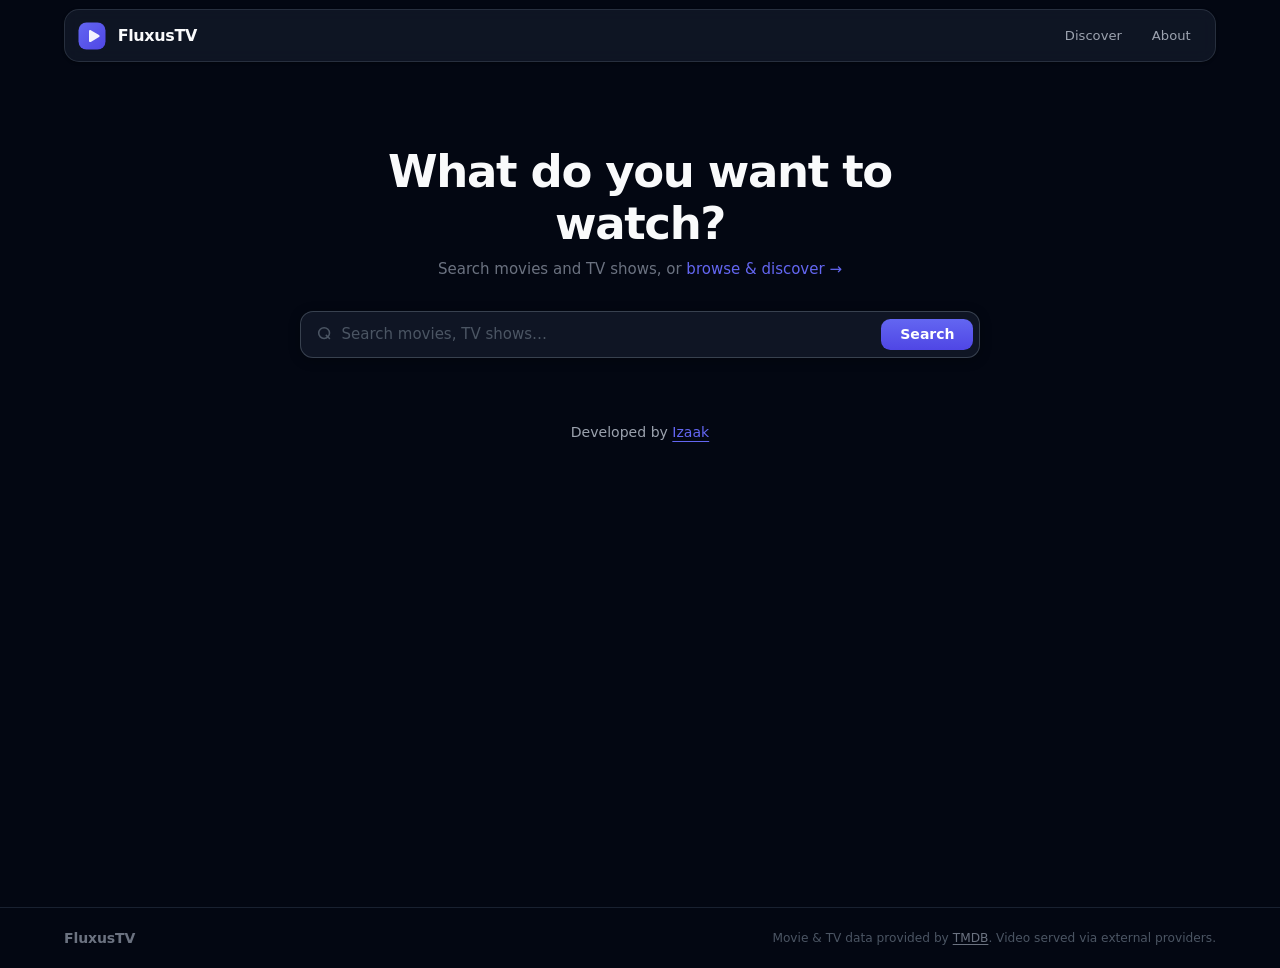
==== commit a36db8f0: "Link change in index.html" ====
--- a/index.html
+++ b/index.html
@@ -3,7 +3,7 @@
 <head>
   <meta charset="UTF-8" />
   <meta name="viewport" content="width=device-width, initial-scale=1.0" />
-  <title>StreamApp — Watch Movies & TV</title>
+  <title>FluxusTV — Watch Movies & TV</title>
   <link rel="stylesheet" href="css/styles.css" />
 </head>
 <body>
@@ -22,7 +22,7 @@
           <rect x="2.5" y="2.5" width="27" height="27" rx="8" fill="url(#lg)"/>
           <path d="M13 11.2c0-.9 1-1.5 1.8-1l8.2 4.8c.8.5.8 1.6 0 2.1l-8.2 4.8c-.8.5-1.8-.1-1.8-1z" fill="white" opacity="0.92"/>
         </svg>
-        <span class="logo-text">StreamApp</span>
+        <span class="logo-text">FluxusTV</span>
       </a>
       <div style="display:flex;gap:0.25rem;align-items:center;">
         <a href="#/discover" id="nav-discover" class="nav-link">Discover</a>
@@ -132,7 +132,7 @@
           <div class="source-row-group server-group">
             <label for="media-source-select">Server</label>
             <select id="media-source-select" class="server-select">
-              <option value="alpha">Alpha (Recommended)</option>
+              <option value="alpha">Alpha</option>
               <option value="bravo">Bravo</option>
               <option value="charlie">Charlie</option>
               <option value="delta">Delta</option>
@@ -145,7 +145,7 @@
               <option value="kilo">Kilo</option>
               <option value="lima">Lima</option>
               <option value="mike">Mike</option>
-              <option value="november">November</option>
+              <option value="november">November (recommended)</option>
               <option value="oscar">Oscar</option>
               <option value="papa">Papa</option>
               <option value="quebec">Quebec</option>
@@ -193,11 +193,51 @@
 
       <div class="discover-section">
         <div class="discover-section-header">
-          <span class="discover-section-title">🔥 Trending This Week</span>
+          <span class="discover-section-title">🔥 Trending Today</span>
+          <a href="#/browse/trending-today" class="discover-view-all">View All →</a>
+        </div>
+        <div class="discover-row-wrap">
+          <div id="row-trending-today" class="discover-row"></div>
+        </div>
+      </div>
+
+      <div class="discover-section">
+        <div class="discover-section-header">
+          <span class="discover-section-title">📅 Trending This Week</span>
           <a href="#/browse/trending" class="discover-view-all">View All →</a>
         </div>
         <div class="discover-row-wrap">
           <div id="row-trending" class="discover-row"></div>
+        </div>
+      </div>
+
+      <div class="discover-section">
+        <div class="discover-section-header">
+          <span class="discover-section-title">🎬 Now Playing</span>
+          <a href="#/browse/now-playing" class="discover-view-all">View All →</a>
+        </div>
+        <div class="discover-row-wrap">
+          <div id="row-now-playing" class="discover-row"></div>
+        </div>
+      </div>
+
+      <div class="discover-section">
+        <div class="discover-section-header">
+          <span class="discover-section-title">🗓️ Upcoming Movies</span>
+          <a href="#/browse/upcoming" class="discover-view-all">View All →</a>
+        </div>
+        <div class="discover-row-wrap">
+          <div id="row-upcoming" class="discover-row"></div>
+        </div>
+      </div>
+
+      <div class="discover-section">
+        <div class="discover-section-header">
+          <span class="discover-section-title">🍿 Popular Movies</span>
+          <a href="#/browse/popular-movies" class="discover-view-all">View All →</a>
+        </div>
+        <div class="discover-row-wrap">
+          <div id="row-popular-movies" class="discover-row"></div>
         </div>
       </div>
 
@@ -218,6 +258,36 @@
         </div>
         <div class="discover-row-wrap">
           <div id="row-popular-tv" class="discover-row"></div>
+        </div>
+      </div>
+
+      <div class="discover-section">
+        <div class="discover-section-header">
+          <span class="discover-section-title">🏆 Top Rated TV Shows</span>
+          <a href="#/browse/top-tv" class="discover-view-all">View All →</a>
+        </div>
+        <div class="discover-row-wrap">
+          <div id="row-top-tv" class="discover-row"></div>
+        </div>
+      </div>
+
+      <div class="discover-section">
+        <div class="discover-section-header">
+          <span class="discover-section-title">📡 Airing Today</span>
+          <a href="#/browse/airing-today" class="discover-view-all">View All →</a>
+        </div>
+        <div class="discover-row-wrap">
+          <div id="row-airing-today" class="discover-row"></div>
+        </div>
+      </div>
+
+      <div class="discover-section">
+        <div class="discover-section-header">
+          <span class="discover-section-title">📻 Currently On Air</span>
+          <a href="#/browse/on-air" class="discover-view-all">View All →</a>
+        </div>
+        <div class="discover-row-wrap">
+          <div id="row-on-air" class="discover-row"></div>
         </div>
       </div>
 
@@ -236,15 +306,22 @@
       </div>
     </div>
 
+    <!-- Developer Attribution -->
+    <div style="margin: 1.25rem 0; text-align: center;">
+      <p style="font-size: 0.9375rem; font-weight: 500; color: #9ca3af;">
+        Developed by <a href="https://izaa.k.vu" target="_blank" rel="noopener" style="color: #6366f1; text-decoration: underline; text-underline-offset: 4px;">Izaak</a>
+      </p>
+    </div>
+
   </main>
 
   <footer class="site-footer">
     <div class="footer-inner">
-      <span class="footer-logo">StreamApp</span>
+      <span class="footer-logo">FluxusTV</span>
       <span class="footer-copy">Movie &amp; TV data provided by <a href="https://www.themoviedb.org/" target="_blank" rel="noopener">TMDB</a>. Video served via external providers.</span>
     </div>
   </footer>
 
   <script src="js/app.js"></script>
 </body>
-</html>+</html>
